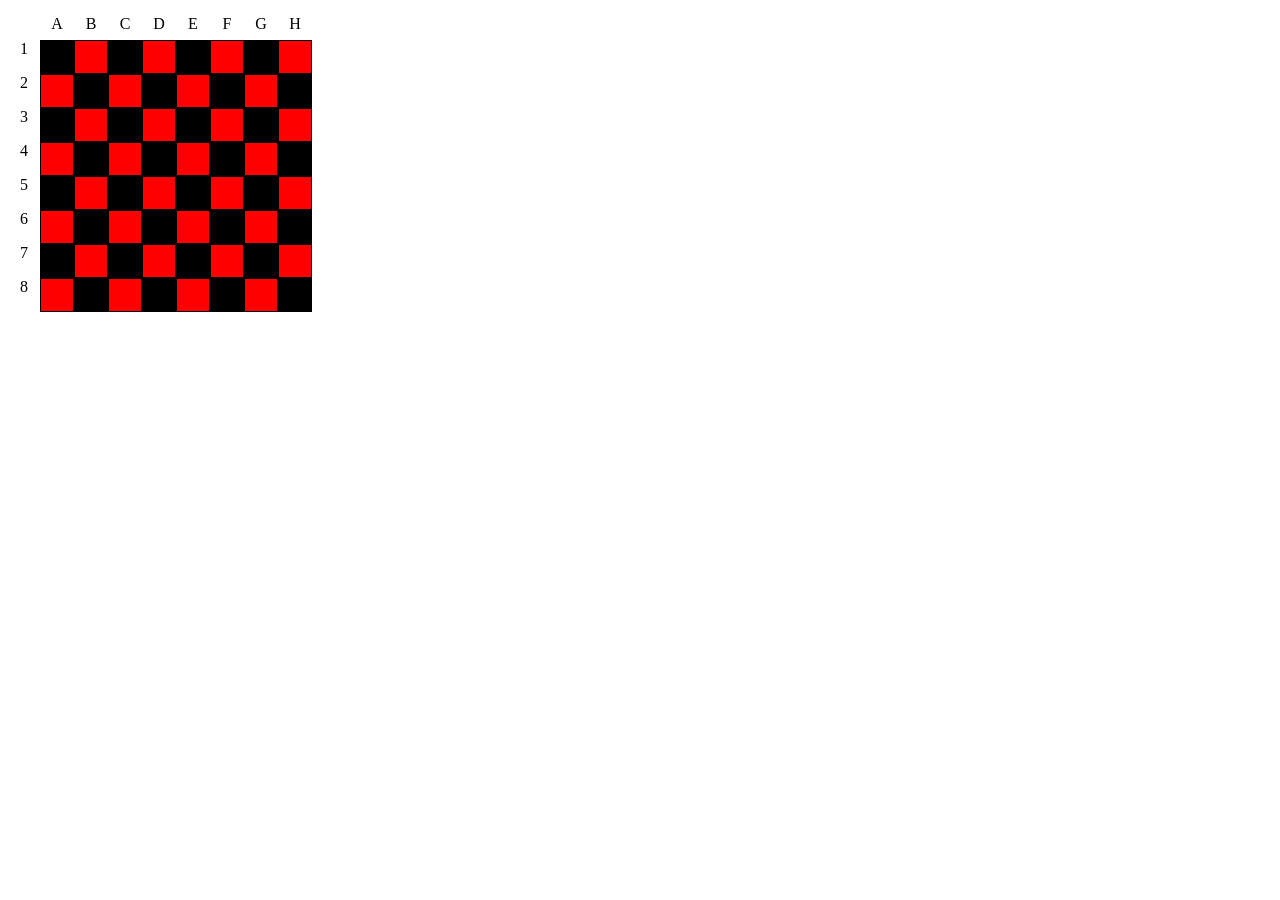
==== index.html @ ce1ce5a6 "lesson5" ====
<!DOCTYPE html>
<html lang="en">

<head>
	<meta charset="UTF-8">
	<meta http-equiv="X-UA-Compatible" content="IE=edge">
	<meta name="viewport" content="width=device-width, initial-scale=1.0">
	<title>Lesson 5</title>
</head>

<body>
	<script src="./script1.js"></script>
	<!-- <script src="./script2.js"></script> -->
</body>

</html>
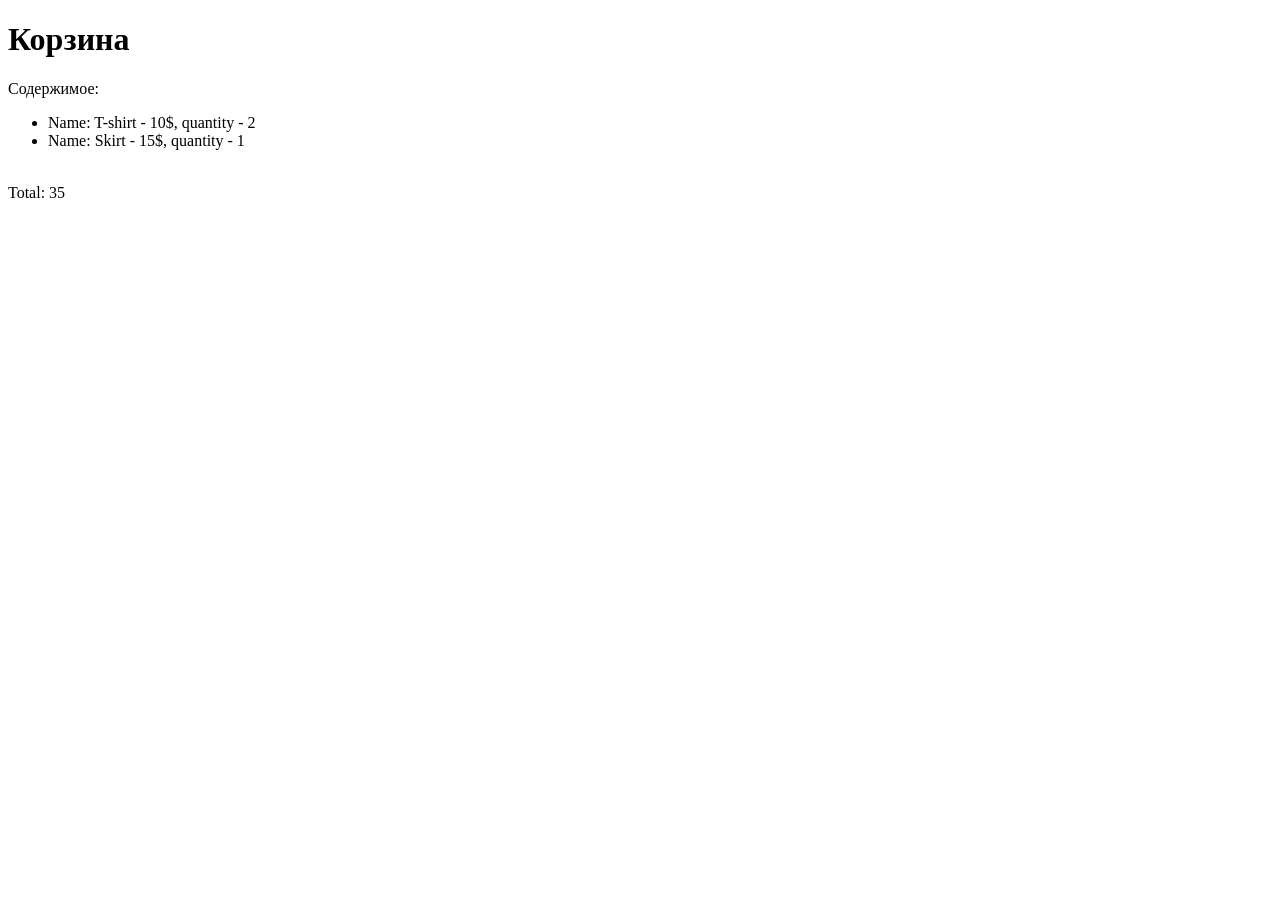
==== commit 69da2a96: "Update index.html" ====
--- a/index.html
+++ b/index.html
@@ -10,7 +10,7 @@
 
 <body>
 	<script src="./script1.js"></script>
-	<!-- <script src="./script2.js"></script> -->
+	<script src="./script2.js"></script>
 </body>
 
-</html>+</html>
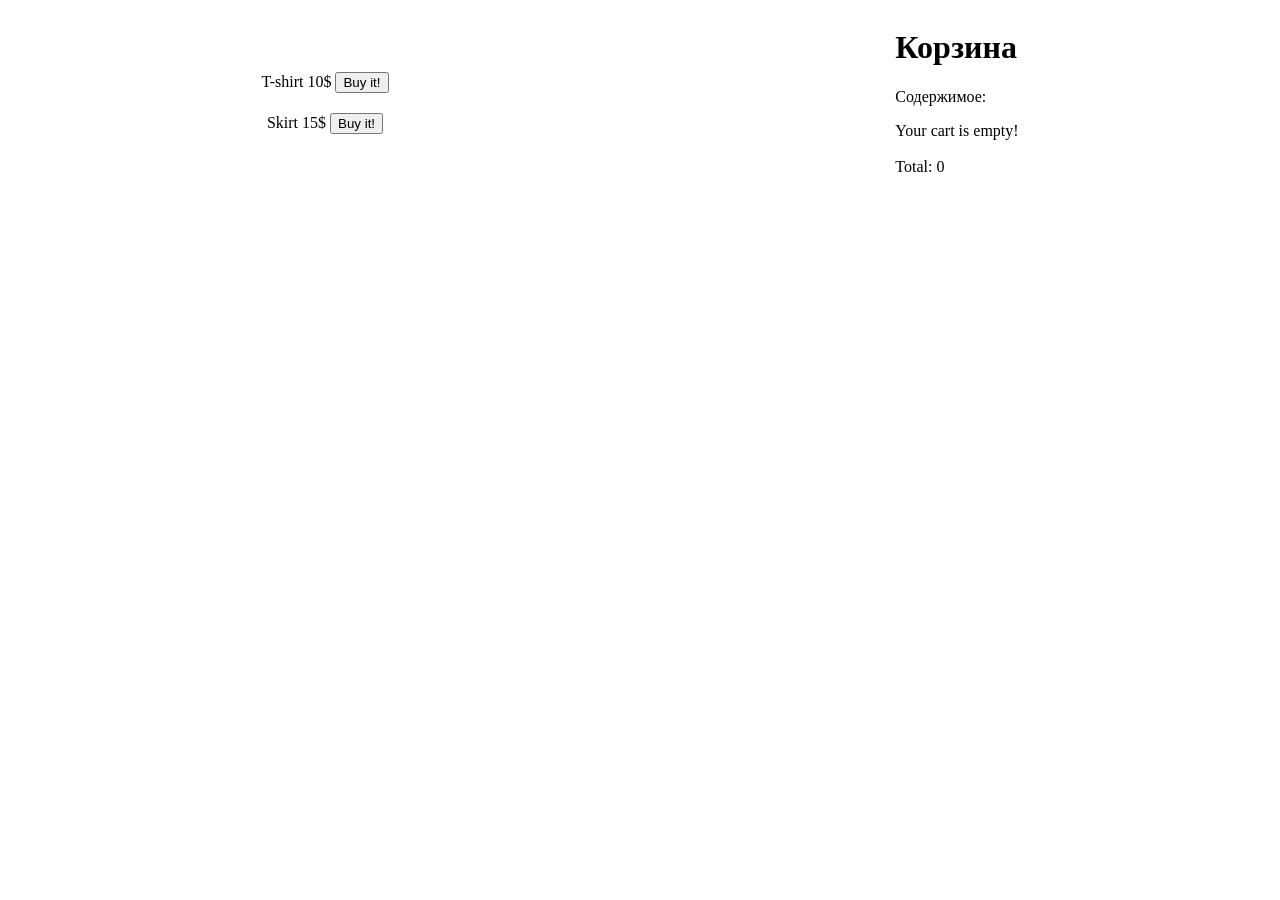
==== commit 25d6f4b8: "lesson6" ====
--- a/index.html
+++ b/index.html
@@ -5,12 +5,12 @@
 	<meta charset="UTF-8">
 	<meta http-equiv="X-UA-Compatible" content="IE=edge">
 	<meta name="viewport" content="width=device-width, initial-scale=1.0">
-	<title>Lesson 5</title>
+	<title>Lesson 6</title>
+	<script src="./script2.js"></script>
 </head>
 
 <body>
-	<script src="./script1.js"></script>
-	<script src="./script2.js"></script>
+
 </body>
 
-</html>
+</html>
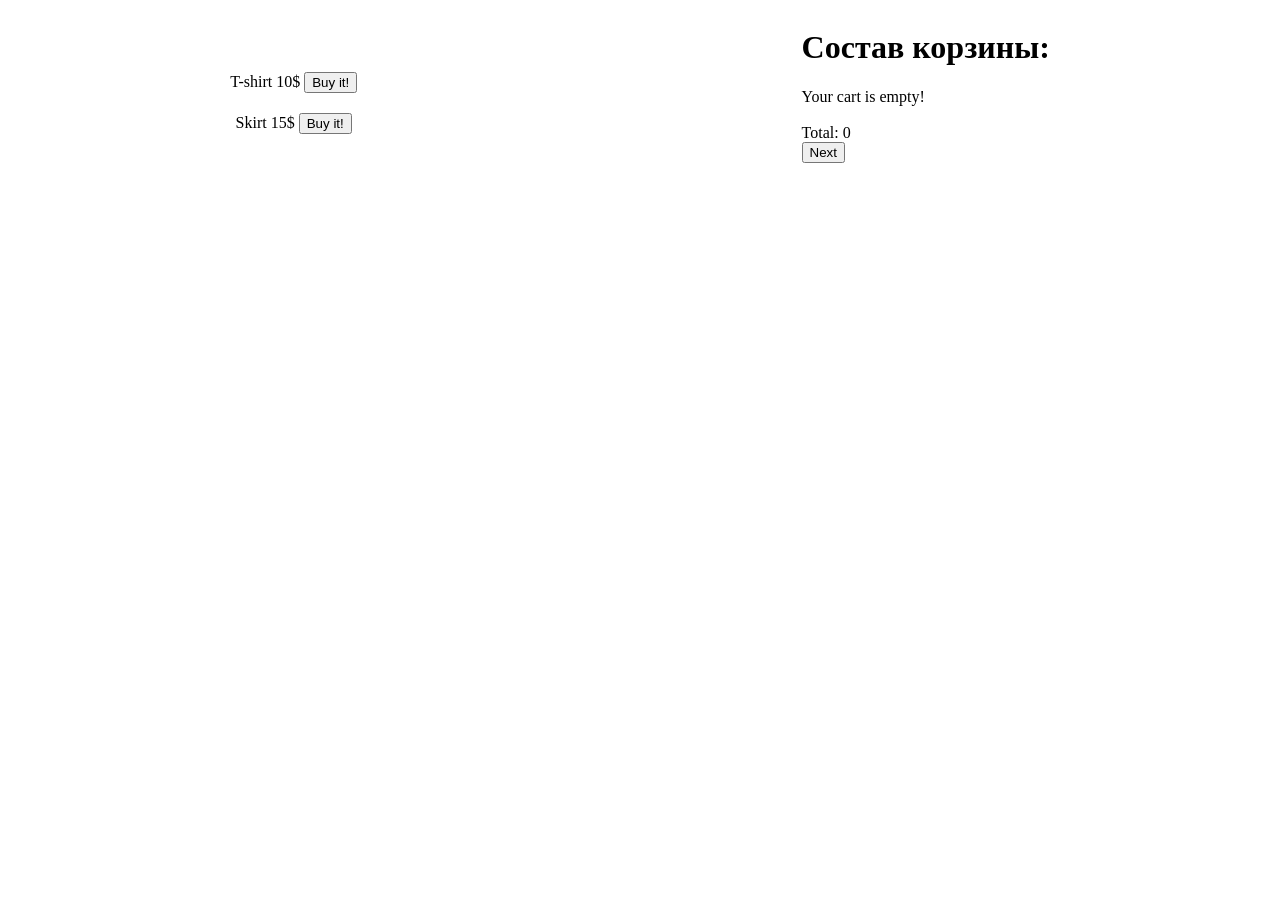
==== commit 8ee8bf2d: "lesson7" ====
--- a/index.html
+++ b/index.html
@@ -5,12 +5,11 @@
 	<meta charset="UTF-8">
 	<meta http-equiv="X-UA-Compatible" content="IE=edge">
 	<meta name="viewport" content="width=device-width, initial-scale=1.0">
-	<title>Lesson 6</title>
-	<script src="./script2.js"></script>
+	<title>Lesson 7</title>
+	<script src="./script.js"></script>
 </head>
 
 <body>
-
 </body>
 
 </html>
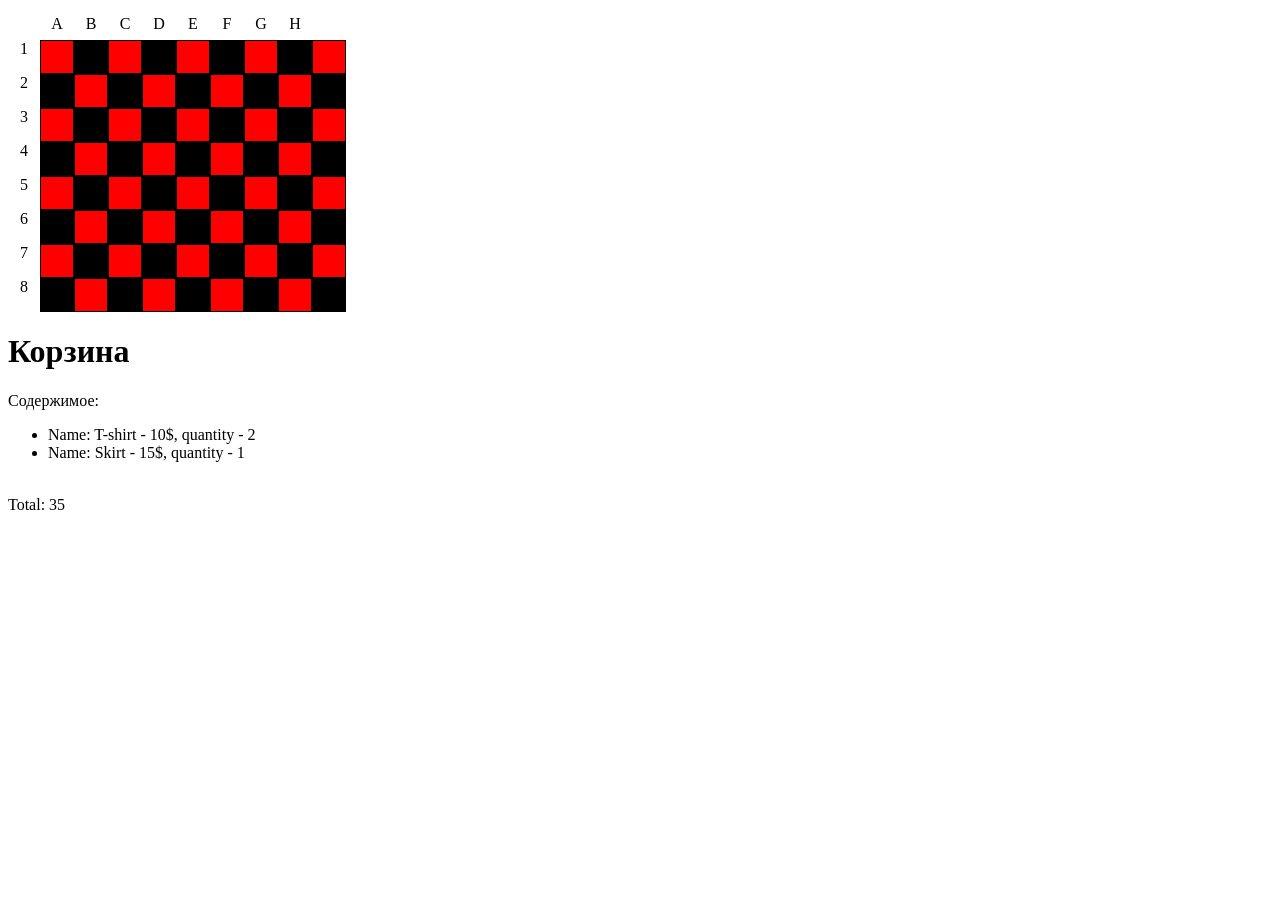
==== commit bc9e6191: "done task with *" ====
--- a/index.html
+++ b/index.html
@@ -5,11 +5,12 @@
 	<meta charset="UTF-8">
 	<meta http-equiv="X-UA-Compatible" content="IE=edge">
 	<meta name="viewport" content="width=device-width, initial-scale=1.0">
-	<title>Lesson 7</title>
-	<script src="./script.js"></script>
+	<title>Lesson 5</title>
 </head>
 
 <body>
+	<script src="./script1.js"></script>
+	<script src="./script2.js"></script>
 </body>
 
 </html>
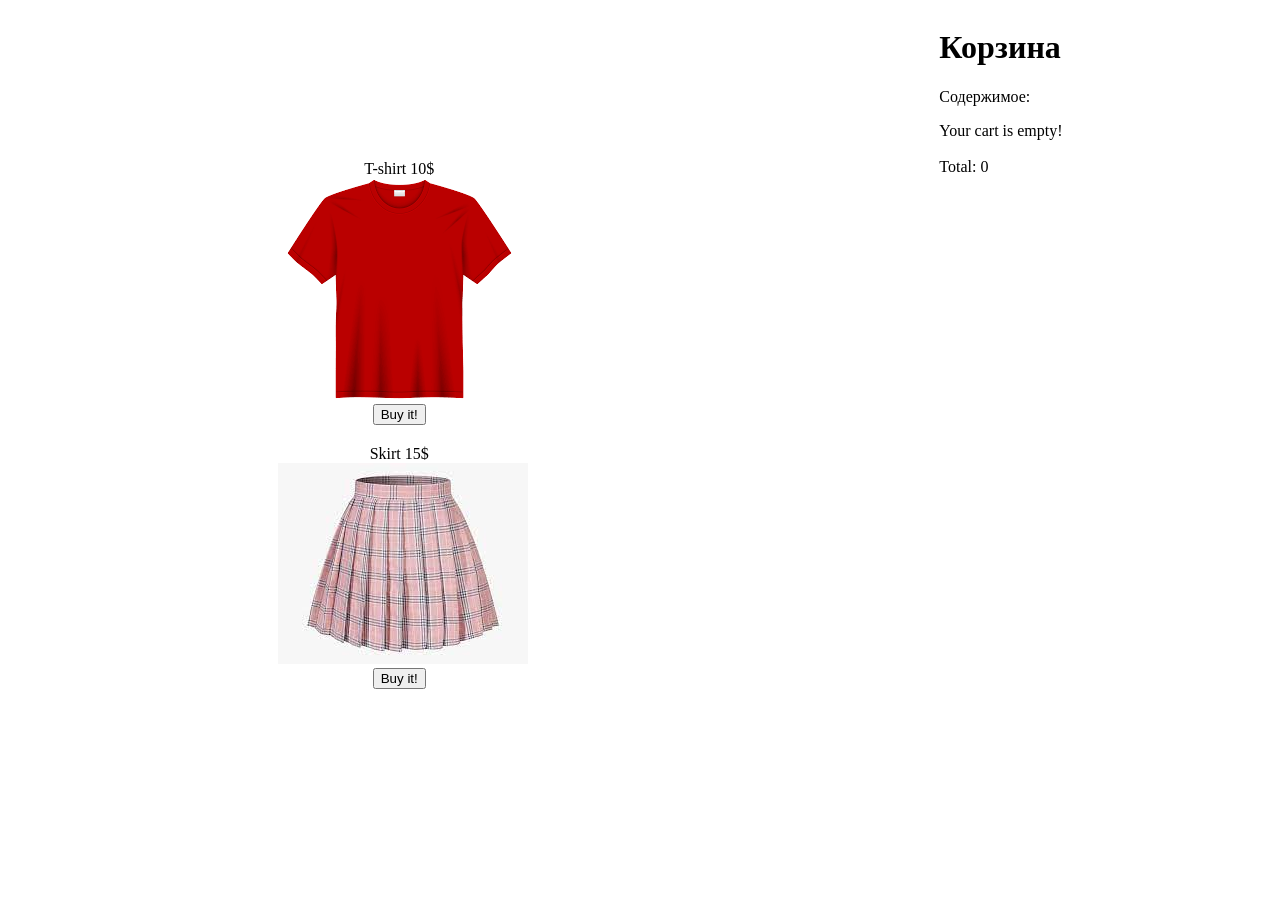
==== commit 523b317d: "add click on image" ====
--- a/index.html
+++ b/index.html
@@ -5,12 +5,12 @@
 	<meta charset="UTF-8">
 	<meta http-equiv="X-UA-Compatible" content="IE=edge">
 	<meta name="viewport" content="width=device-width, initial-scale=1.0">
-	<title>Lesson 5</title>
+	<title>Lesson 6</title>
+	<script src="./script.js"></script>
 </head>
 
 <body>
-	<script src="./script1.js"></script>
-	<script src="./script2.js"></script>
+
 </body>
 
 </html>
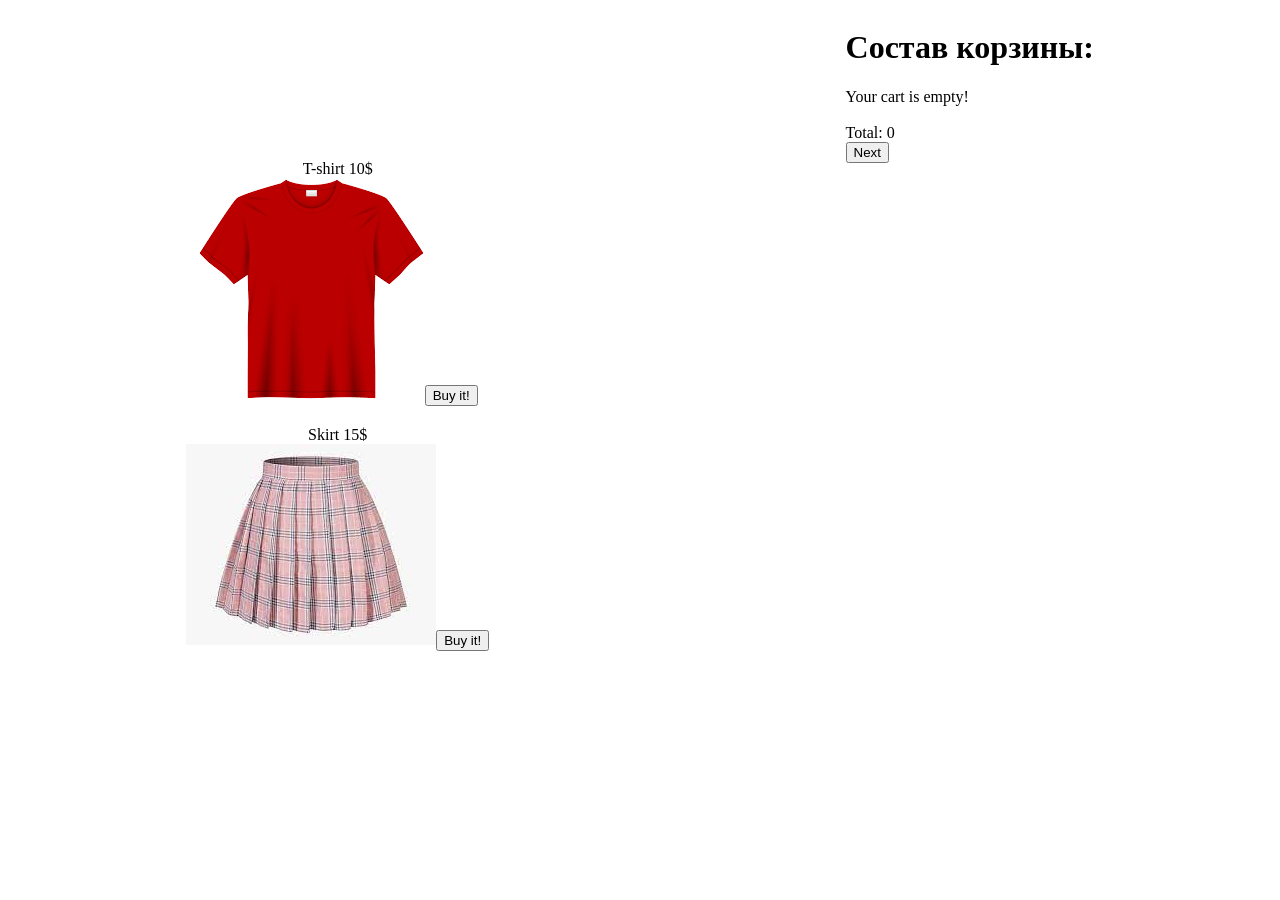
==== commit d155e2ee: "Merge 54214390058ac02b150b3adc200a5bd52a681f6c into 067c81e5ce3321645b9f2343e2f83afa9fb1b5ec" ====
--- a/index.html
+++ b/index.html
@@ -5,12 +5,11 @@
 	<meta charset="UTF-8">
 	<meta http-equiv="X-UA-Compatible" content="IE=edge">
 	<meta name="viewport" content="width=device-width, initial-scale=1.0">
-	<title>Lesson 6</title>
+	<title>Lesson 7</title>
 	<script src="./script.js"></script>
 </head>
 
 <body>
-
 </body>
 
 </html>
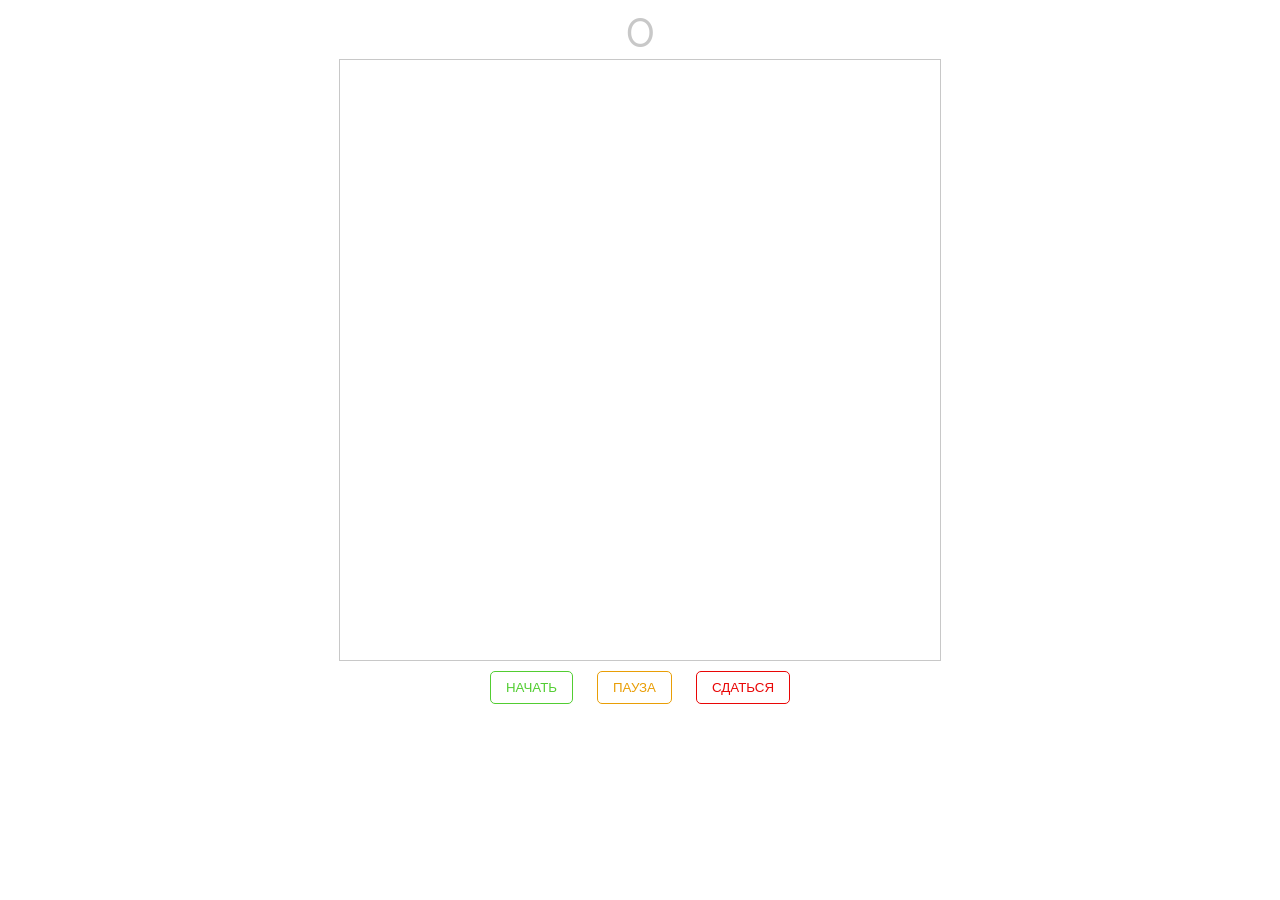
==== commit f7999665: "lesson8" ====
--- a/index.html
+++ b/index.html
@@ -2,14 +2,26 @@
 <html lang="en">
 
 <head>
-	<meta charset="UTF-8">
-	<meta http-equiv="X-UA-Compatible" content="IE=edge">
-	<meta name="viewport" content="width=device-width, initial-scale=1.0">
-	<title>Lesson 7</title>
-	<script src="./script.js"></script>
+    <meta charset="UTF-8">
+    <title>Урок 8 • Практикум</title>
+    <link rel="preconnect" href="https://fonts.gstatic.com">
+    <link href="https://fonts.googleapis.com/css2?family=Raleway&display=swap" rel="stylesheet">
+    <link rel="stylesheet" type="text/css" href="styles.css">
+    <script type="text/javascript" src="script.js"></script>
 </head>
 
 <body>
+    <div id="game" class="game">
+        <div id="score" class="score">
+            <span id="score-value" class="value">0</span>
+        </div>
+        <div id="board" class="board"></div>
+        <div id="buttons" class="buttons">
+            <button id="button-start" class="start" type="button">Начать</button>
+            <button id="button-pause" class="pause" type="button">Пауза</button>
+            <button id="button-stop" class="stop" type="button">Сдаться</button>
+        </div>
+    </div>
 </body>
 
 </html>
--- a/styles.css
+++ b/styles.css
@@ -0,0 +1,127 @@
+html,
+body {
+    font-family: 'Raleway', sans-serif;
+    height: 100%;
+    margin: 0;
+}
+
+.game {
+    display: flex;
+    flex-flow: column nowrap;
+    align-items: center;
+    height: 100%;
+}
+
+.score {
+    font-size: 50px;
+    color: rgb(200, 200, 200);
+}
+
+.game.started .score {
+    color: rgb(82, 205, 50);
+}
+
+.game.paused .score {
+    color: rgb(233, 158, 6);
+}
+
+.game.stopped .score {
+    color: rgb(233, 6, 6);
+}
+
+.board {
+    display: grid;
+    grid-template-rows: repeat(20, 1fr);
+    grid-template-columns: repeat(20, 1fr);
+    height: 600px;
+    width: 600px;
+    border: rgb(200, 200, 200) 1px solid;
+}
+
+.board .cell {
+    border: rgb(247 247 247) 1px solid;
+}
+
+.board .cell.snake {
+    background-color: rgb(40, 98, 22);
+}
+
+.board .cell.food {
+    background-color: rgb(98, 22, 22);
+}
+
+#stop-sign {
+    color: red;
+    width: 471px;
+    font-size: 80px;
+    padding-top: 50%;
+    padding-left: 20%;
+}
+
+.game.started .board {
+    border-color: rgb(82, 205, 50);
+}
+
+.game.paused .board {
+    border-color: rgb(233, 158, 6);
+}
+
+.game.stopped .board {
+    border-color: rgb(233, 6, 6);
+}
+
+.buttons button {
+    background-color: transparent;
+    margin: 10px;
+    line-height: 31px;
+    text-transform: uppercase;
+    cursor: pointer;
+    border-radius: 5px;
+    padding: 0 15px;
+    border: rgb(200, 200, 200) 1px solid;
+}
+
+.buttons button.start {
+    border-color: rgb(82, 205, 50);
+    color: rgb(82, 205, 50);
+}
+
+.buttons button.start:hover {
+    border-color: rgba(82, 205, 50, 0.5);
+    color: rgba(82, 205, 50, 0.5);
+}
+
+.buttons button.start:active {
+    border-color: rgba(82, 205, 50, 0.8);
+    color: rgba(82, 205, 50, 0.8);
+}
+
+.buttons button.pause {
+    border-color: rgb(233, 158, 6);
+    color: rgb(233, 158, 6);
+}
+
+.buttons button.pause:hover {
+    border-color: rgba(233, 158, 6, 0.5);
+    color: rgba(233, 158, 6, 0.5);
+}
+
+.buttons button.pause:active {
+    border-color: rgba(233, 158, 6, 0.8);
+    color: rgba(233, 158, 6, 0.8);
+}
+
+.buttons button.stop {
+    border-color: rgb(233, 6, 6);
+    color: rgb(233, 6, 6);
+}
+
+.buttons button.stop:hover {
+    border-color: rgba(233, 6, 6, 0.5);
+    color: rgba(233, 6, 6, 0.5);
+}
+
+.buttons button.stop:active {
+    border-color: rgba(233, 6, 6, 0.8);
+    color: rgba(233, 6, 6, 0.8);
+}
